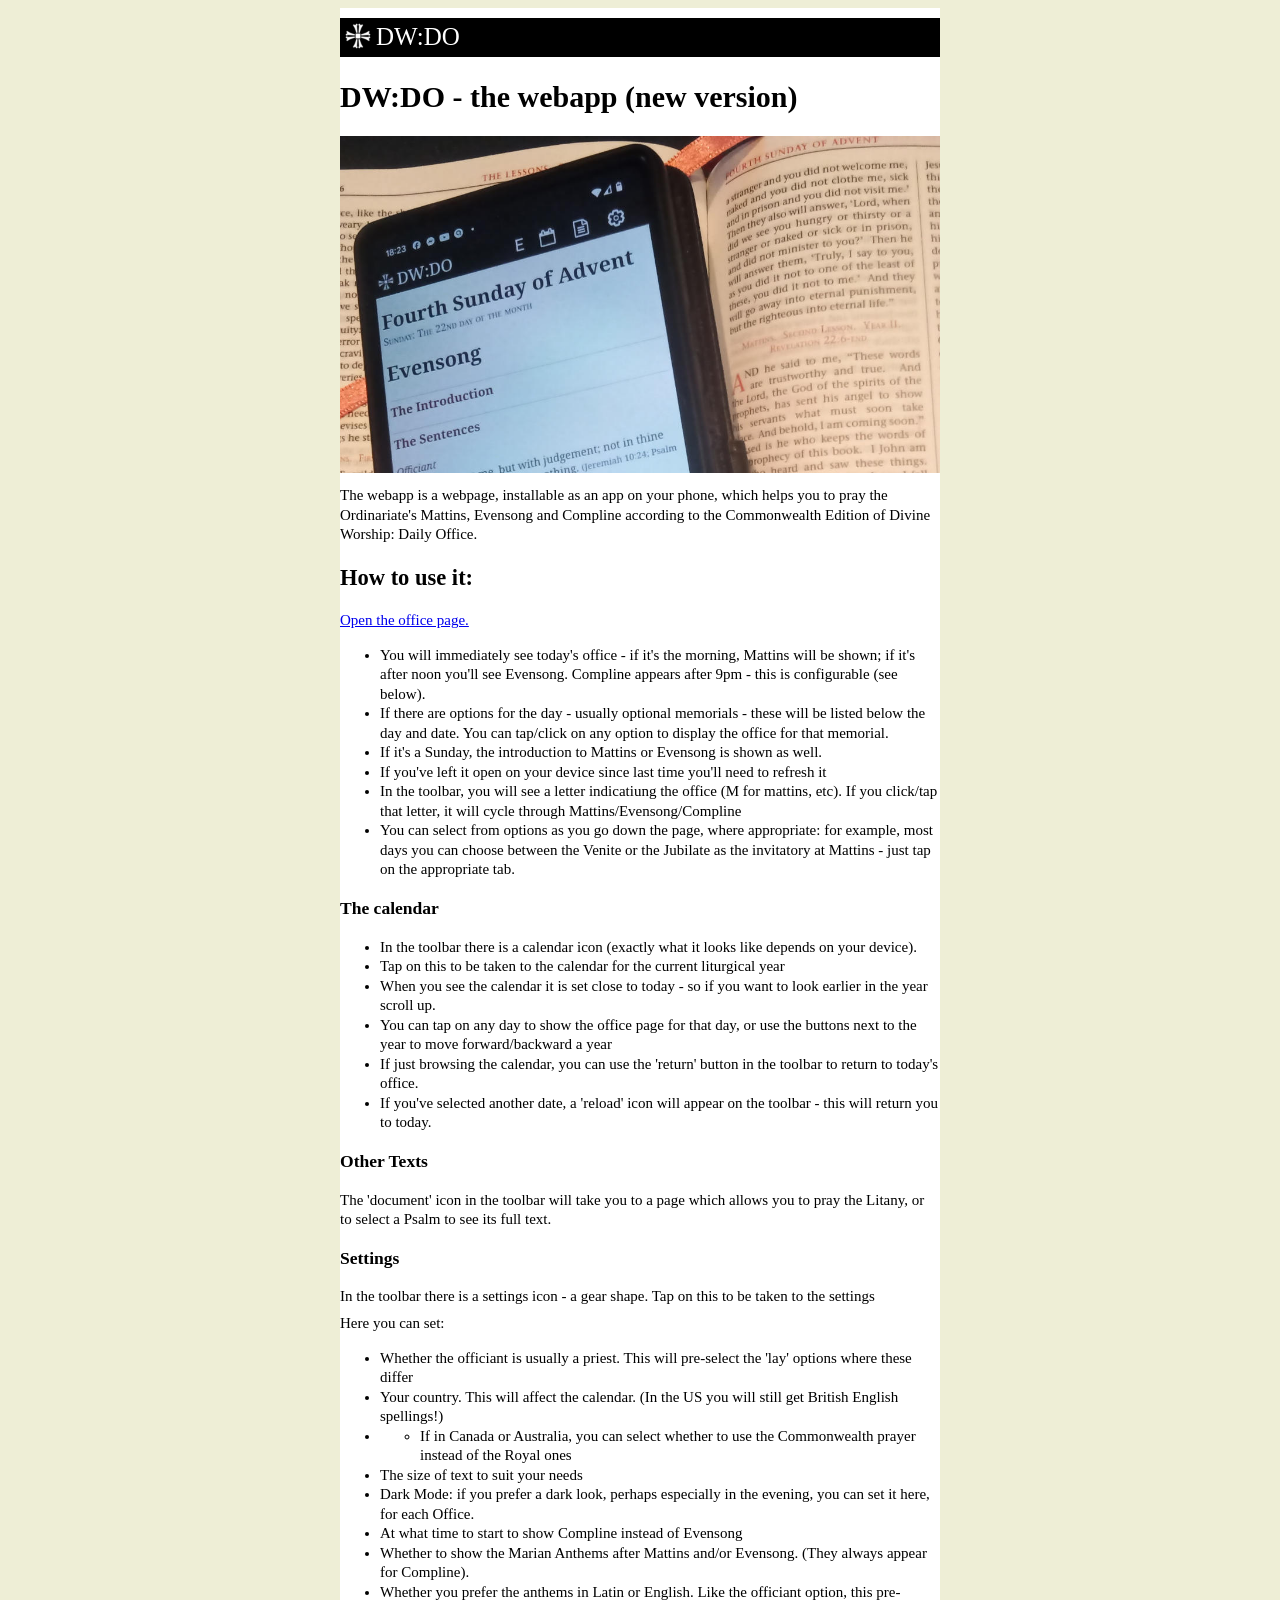
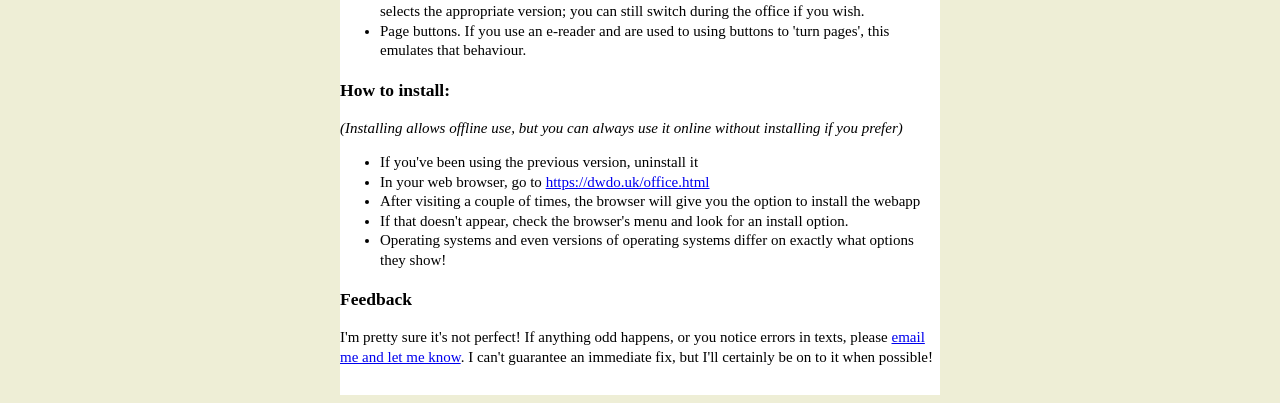
==== site/index.html @ e0500a2c "Local edition of DW:DO with embedded RSVCE lessons Self-contained private copy of the DW:DO Daily Of" ====
<!DOCTYPE html>
<html>

<head>
    <meta charset="utf-8">
    <meta name="viewport" content="width=device-width, initial-scale=1.0">
    <title>DW:DO - Information</title>
    <link rel="stylesheet" type="text/css" href="css/styles-index.css" />
    <link rel="shortcut icon" type="image/jpg" href="icon/favicon-48x48.png" />
    <link rel="apple-touch-icon" href="icon/favicon-192x192.png">
</head>

<body>
    <div id="container">
        <nav class='main-nav'>
            <div id="navhead"><img width='32' height='32' src='icon/favicon-48x48.png' class='navhead'>
                <p class='navheader'>DW:DO</p>
            </div>
        </nav>
        <h1>DW:DO - the webapp (new version)</h1>
        <img src="DWDO-headerimage.jpg">


        <p>The webapp is a webpage, installable as an app on your phone, which helps you to pray the Ordinariate's Mattins, Evensong and Compline according to the Commonwealth Edition of Divine Worship: Daily Office.</p>
                        
        <h2>How to use it:</h2>
        
        <p><a href="office.html">Open the office page.</a></p> 
        <ul>
            <li>You will immediately see today's office - if it's the morning, Mattins will be shown; if it's after noon you'll see Evensong.  Compline appears after 9pm - this is configurable (see below).</li>
            <li>If there are options for the day - usually optional memorials - these will be listed below the day and date.  You can tap/click on any option to display the office for that memorial. </li>
            <li>If it's a Sunday, the introduction to Mattins or Evensong is shown as well. </li>
            <li>If you've left it open on your device since last time you'll need to refresh it</li>
            <li>In the toolbar, you will see a letter indicatiung the office (M for mattins, etc).  If you click/tap that letter, it will cycle through Mattins/Evensong/Compline</li>
            <li>You can select from options as you go down the page, where appropriate: for example, most days you can choose between the Venite or the Jubilate as the invitatory at Mattins - just tap on the appropriate tab.</li>
        </ul>
       
        <h3>The calendar</h3>
        <ul>
            <li>In the toolbar there is a calendar icon (exactly what it looks like depends on your device). </li>
            <li>Tap on this to be taken to the calendar for the current liturgical year</li>
            <li>When you see the calendar it is set close to today - so if you want to look earlier in the year scroll up.</li>
            <li>You can tap on any day to show the office page for that day, or use the buttons next to the year to move forward/backward a year</li>
            <li>If just browsing the calendar, you can use the 'return' button in the toolbar to return to today's office. </li>
            <li>If you've selected another date, a 'reload' icon will appear on the toolbar - this will return you to today. </li>
        </ul>

        <h3>Other Texts</h3>
        <p>The 'document' icon in the toolbar will take you to a page which allows you to pray the Litany, or to select a Psalm to see its full text.</p>

        <h3>Settings</h3>
        <p> In the toolbar there is a settings icon - a gear shape. Tap on this to be taken to the settings</p>
        <p>Here you can set:</p>
        <ul>
            <li>Whether the officiant is usually a priest.  This will pre-select the 'lay' options where these differ</li>
            <li>Your country. This will affect the calendar.  (In the US you will still get British English spellings!)</li>
            <li><ul><li>If in Canada or Australia, you can select whether to use the Commonwealth prayer instead of the Royal ones</li></ul></li>
            <li>The size of text to suit your needs</li>
            <li>Dark Mode: if you prefer a dark look, perhaps especially in the evening, you can set it here, for each Office.</li>
            <li>At what time to start to show Compline instead of Evensong</li>
            <li>Whether to show the Marian Anthems after Mattins and/or Evensong.  (They always appear for Compline).</li>
            <li>Whether you prefer the anthems in Latin or English.  Like the officiant option, this pre-selects the appropriate version; you can still switch during the office if you wish.</li>
            <li>Page buttons.  If you use an e-reader and are used to using buttons to 'turn pages', this emulates that behaviour.</li>
        </ul>

        <h3>How to install:</h3>
        <p><i>(Installing allows offline use, but you can always use it online without installing if you prefer)</i></p>
        <ul>
            <li>If you've been using the previous version, uninstall it</li>
            <li>In your web browser, go to <a href='https://dwdo.uk/office.html'>https://dwdo.uk/office.html</a></li>
            <li>After visiting a couple of times, the browser will give you the option to install the webapp</li>
            <li>If that doesn't appear, check the browser's menu and look for an install option.</li>
            <li>Operating systems and even versions of operating systems differ on exactly what options they show!</li>
        </ul>

        <h3>Feedback</h3>
        <p>I'm pretty sure it's not perfect! If anything odd happens, or you notice errors in texts, please
            <a href="mailto:davidaldred@gmail.com?subject=DWDO App"> email me and let me know</a>. I can't guarantee
            an immediate fix, but I'll certainly be on to it when possible!
        </p>
    </div>
</body>

</html>
---- site/css/styles-index.css ----
body {
  font-size: 15px;
  line-height: 1.3;
  /*font-family: Arial, Helvetica, sans-serif;*/
  font-family: Georgia, 'Times New Roman', Times, serif;

}

@media only screen and (min-width: 600px) {
  body {
    background-color: rgb(238, 238, 214);
  }

  div#container {
    /*limit to 600px wide and centre in viewport on screens > 600px effective*/
    width: 600px;
    margin: auto;
    background-color: white;
    padding-top: 10px;
    padding-bottom: 20px;
  }
}

nav.main-nav {
  background: black;
  display: flex;
  justify-content: space-between;
  color: white;
}

img.navhead {
  float: left;
  margin: 2px;
}

p.navheader {
  float: left;
  font-size: 25px;
  /*margin-left: 10px;*/
  margin-top: 3px;
  margin-bottom: 3px;
}

p {
  margin-block-end: 0.5em;
  margin-block-start: 0.5em;
  margin-right: 4px;
}

img{
  max-width: 100%;
}
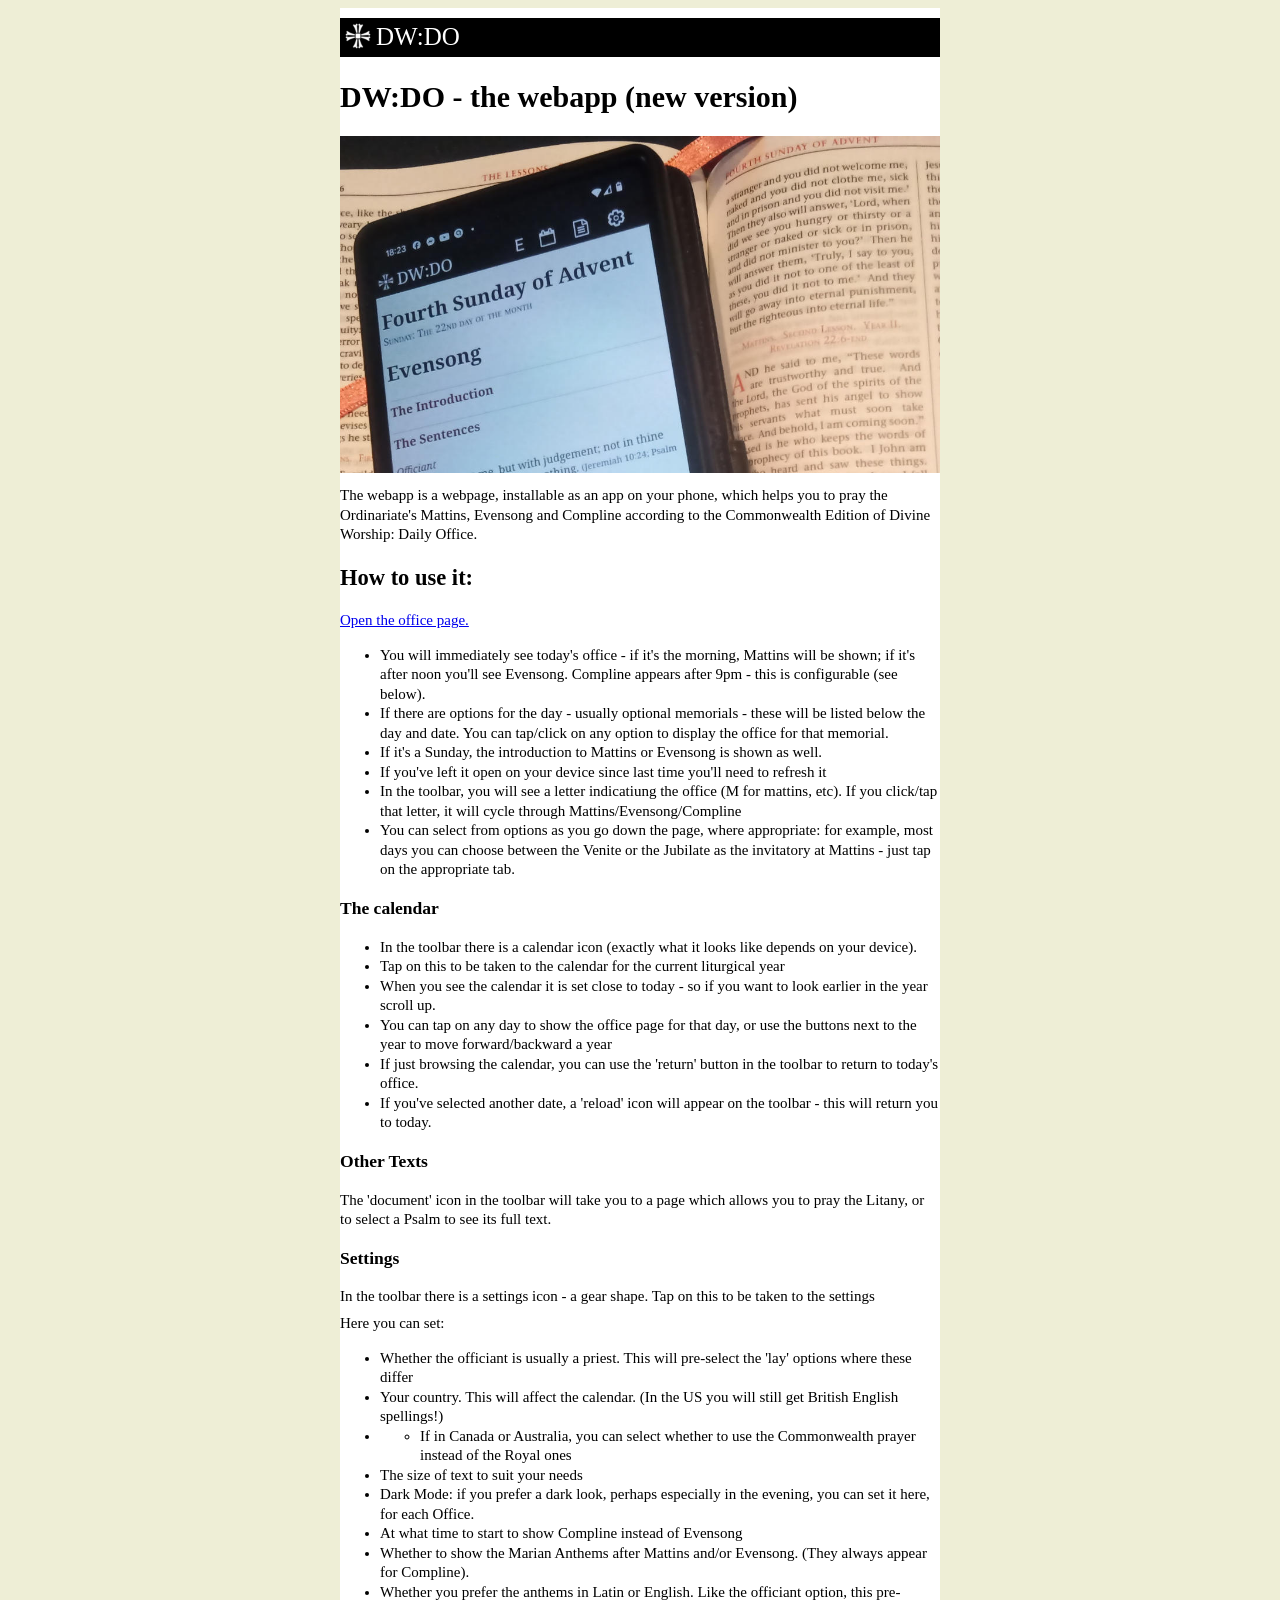
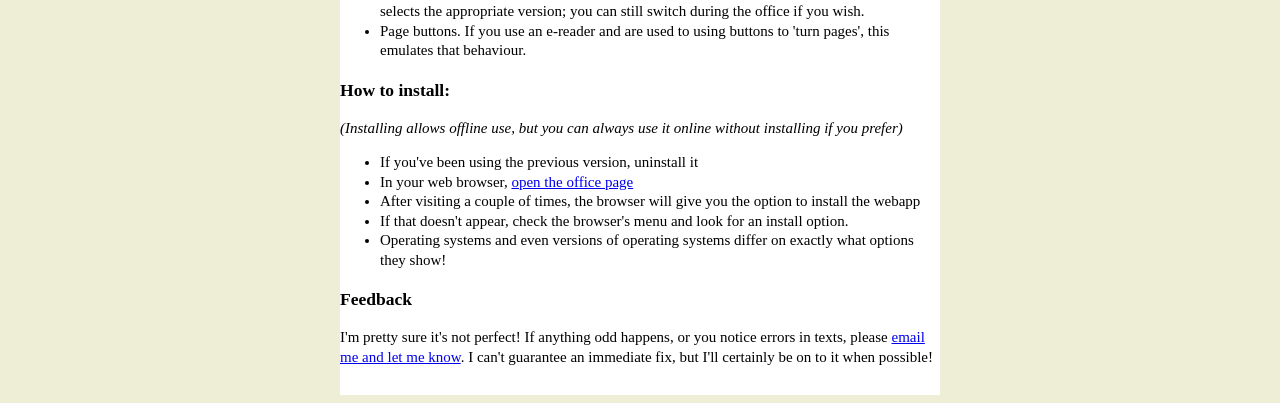
==== commit 6bc37629: "Remove dwdo.uk reference; link front page to local office page Co-Authored-By: Claude Opus 4.8 <nore" ====
--- a/site/index.html
+++ b/site/index.html
@@ -67,7 +67,7 @@
         <p><i>(Installing allows offline use, but you can always use it online without installing if you prefer)</i></p>
         <ul>
             <li>If you've been using the previous version, uninstall it</li>
-            <li>In your web browser, go to <a href='https://dwdo.uk/office.html'>https://dwdo.uk/office.html</a></li>
+            <li>In your web browser, <a href='office.html'>open the office page</a></li>
             <li>After visiting a couple of times, the browser will give you the option to install the webapp</li>
             <li>If that doesn't appear, check the browser's menu and look for an install option.</li>
             <li>Operating systems and even versions of operating systems differ on exactly what options they show!</li>
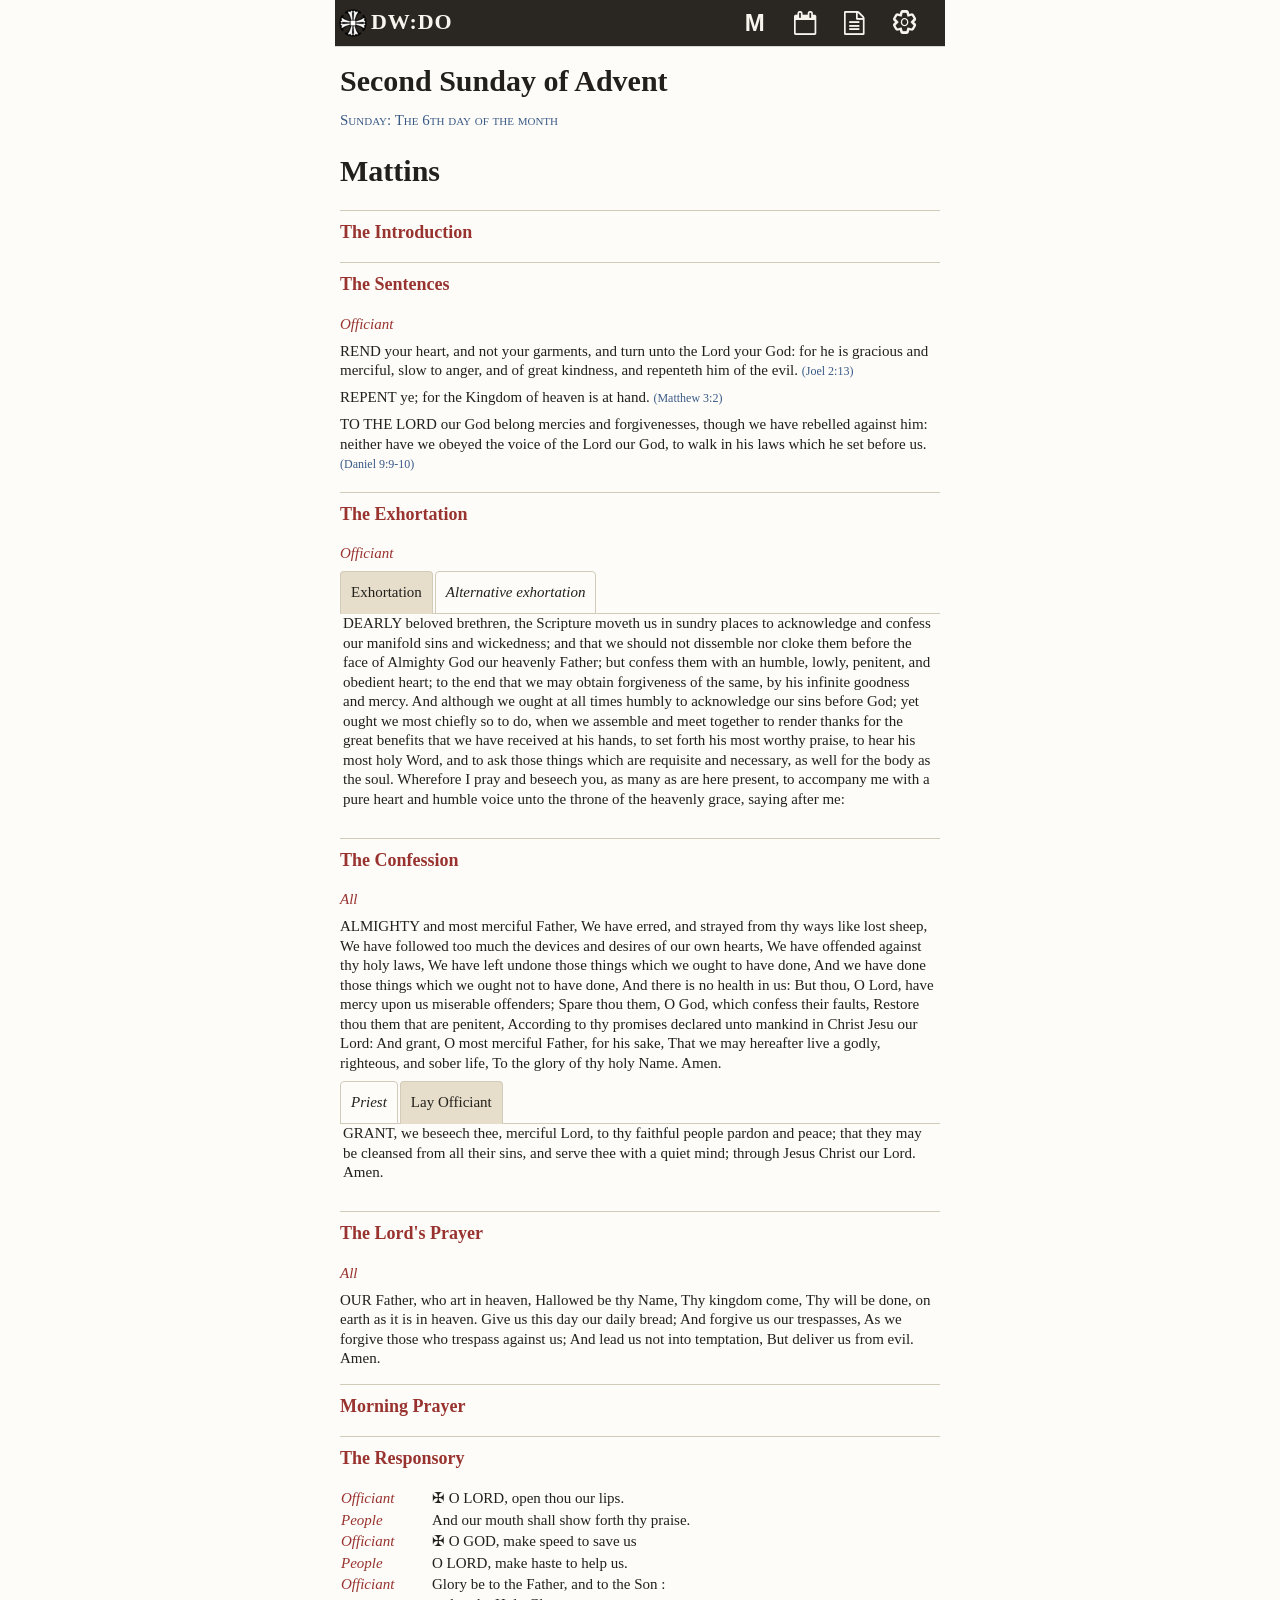
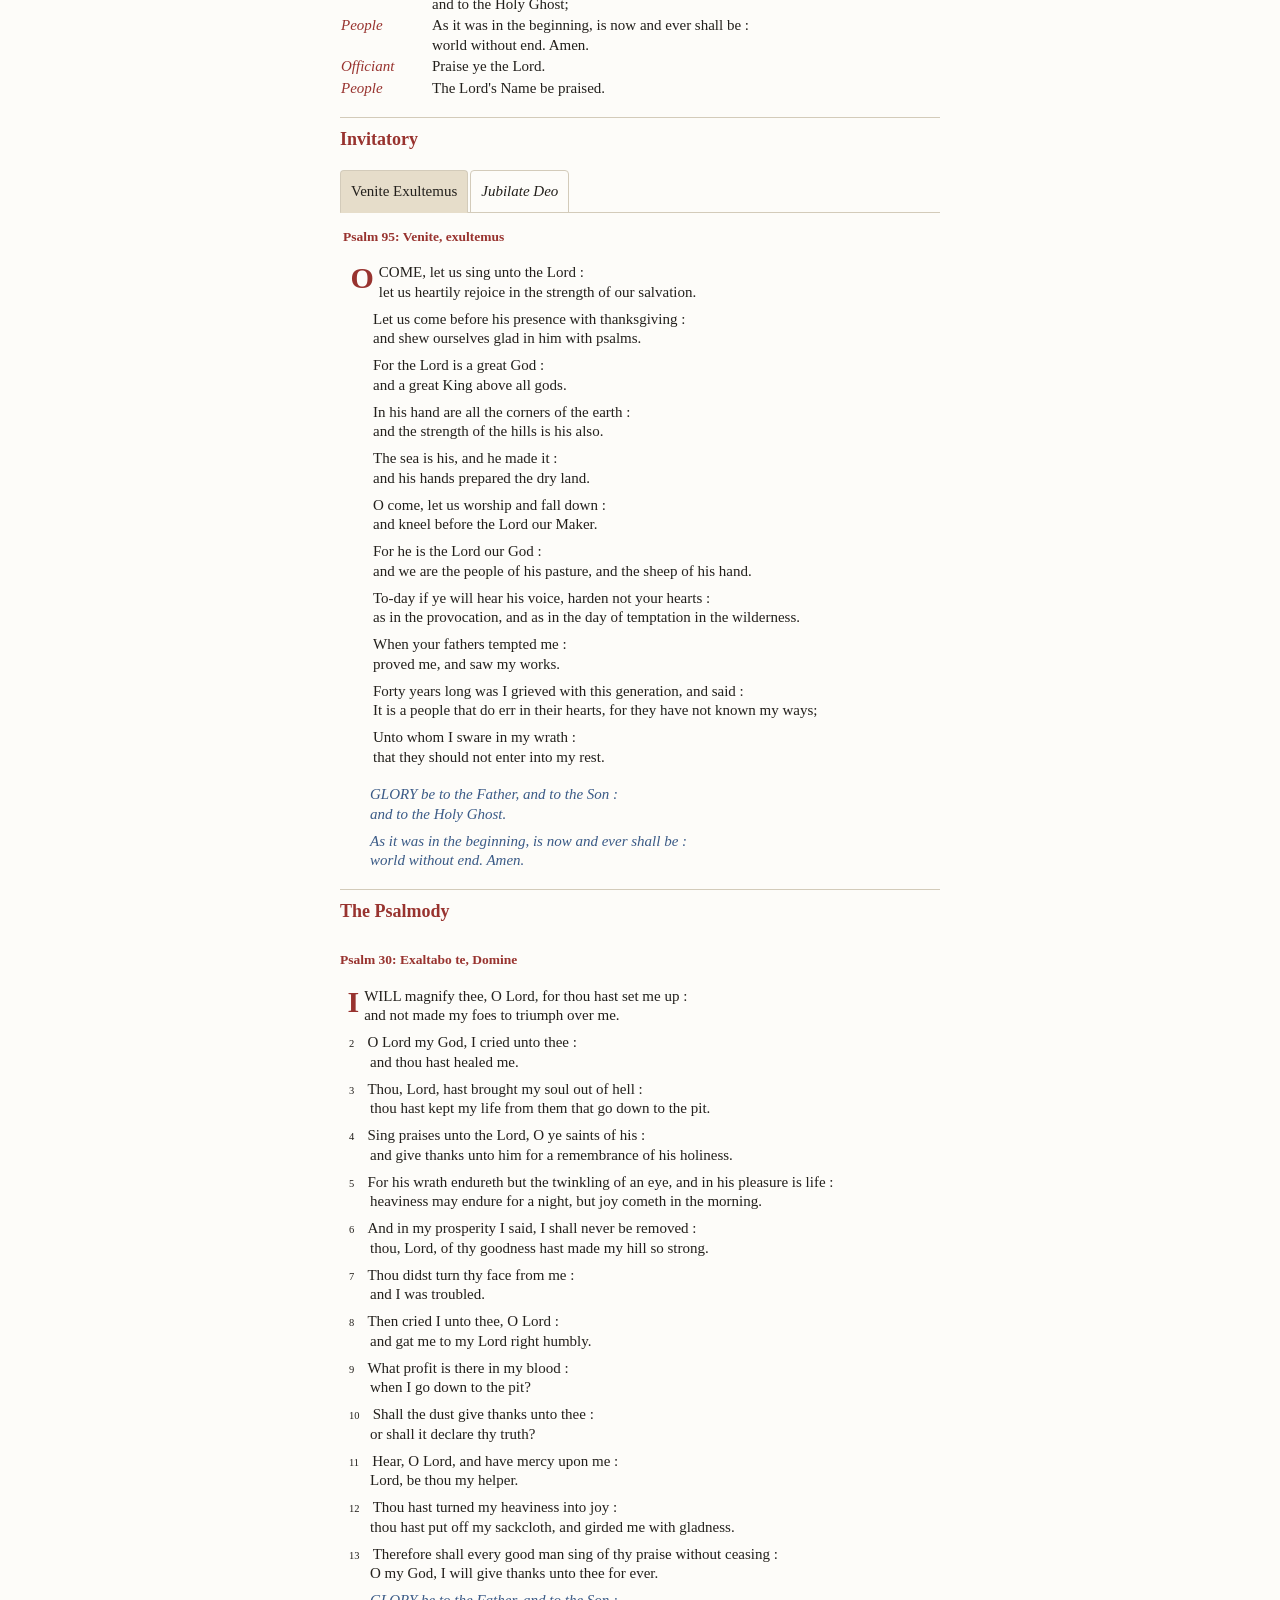
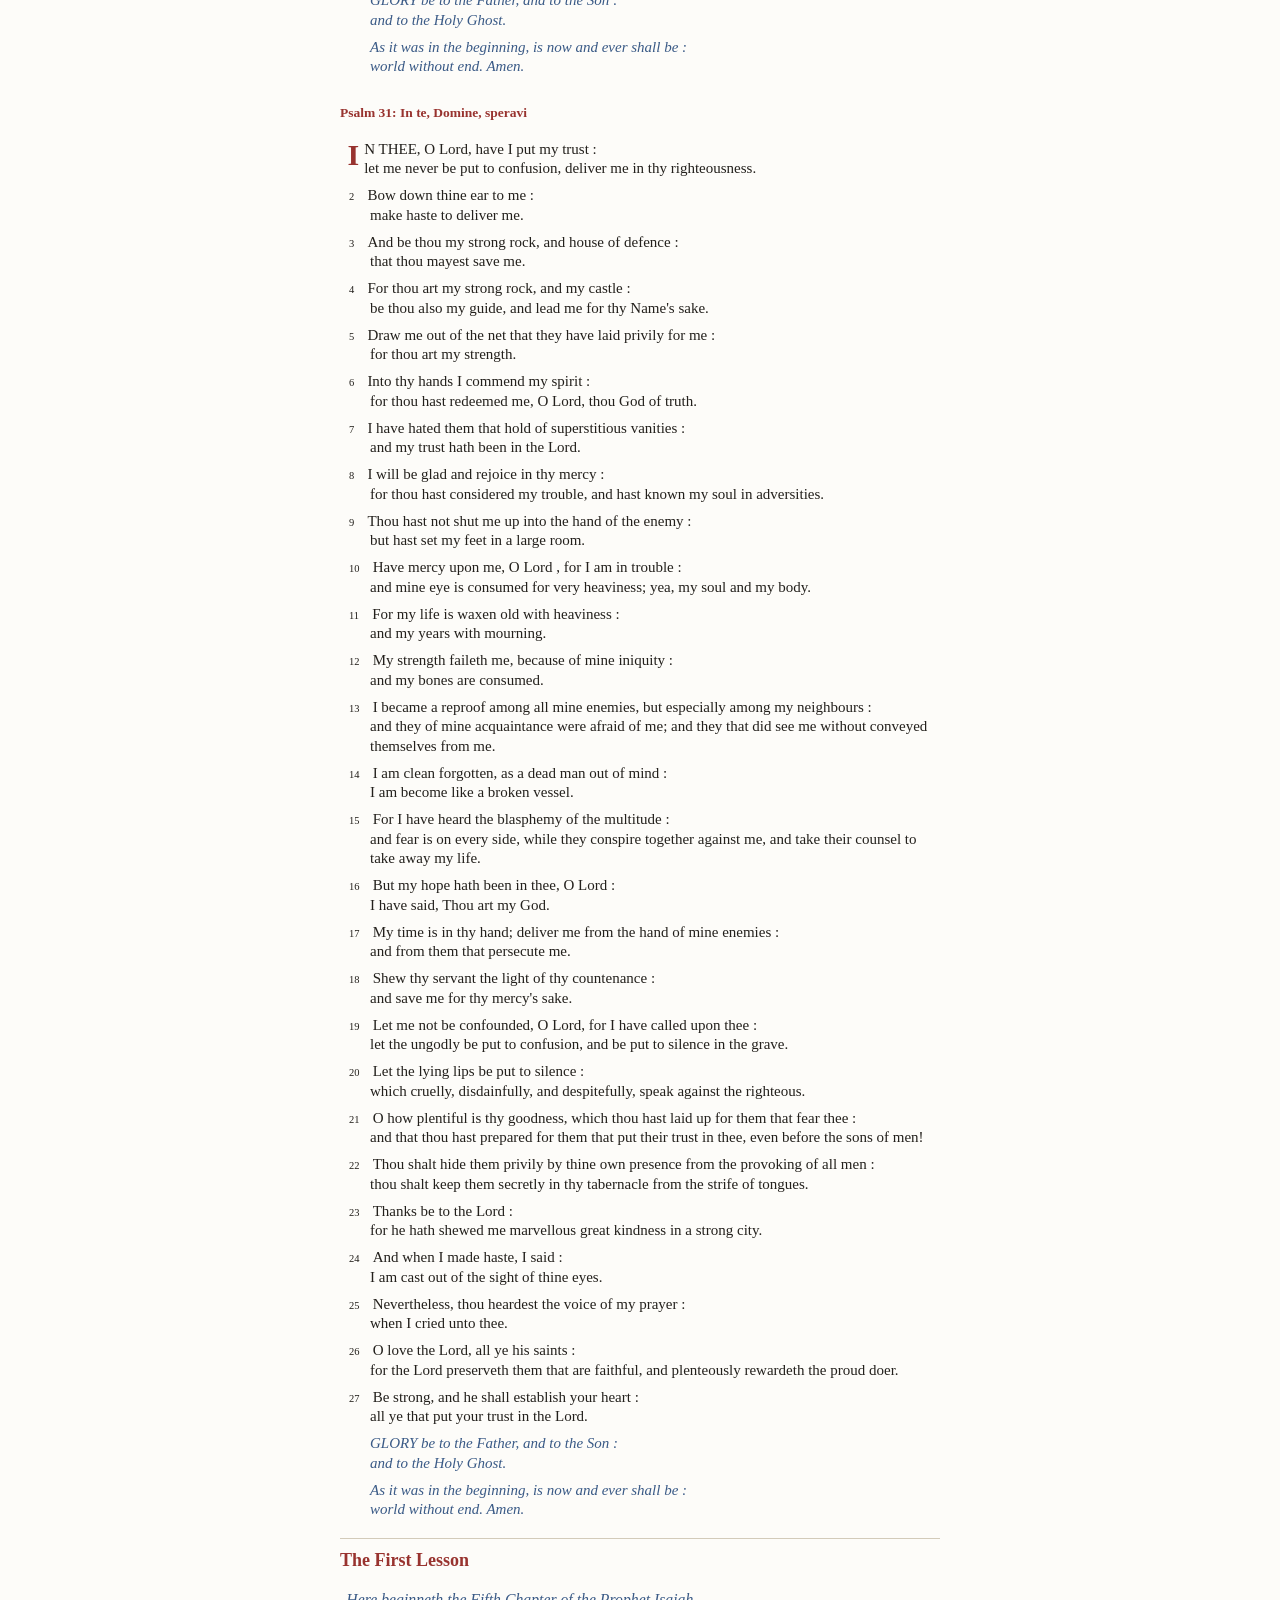
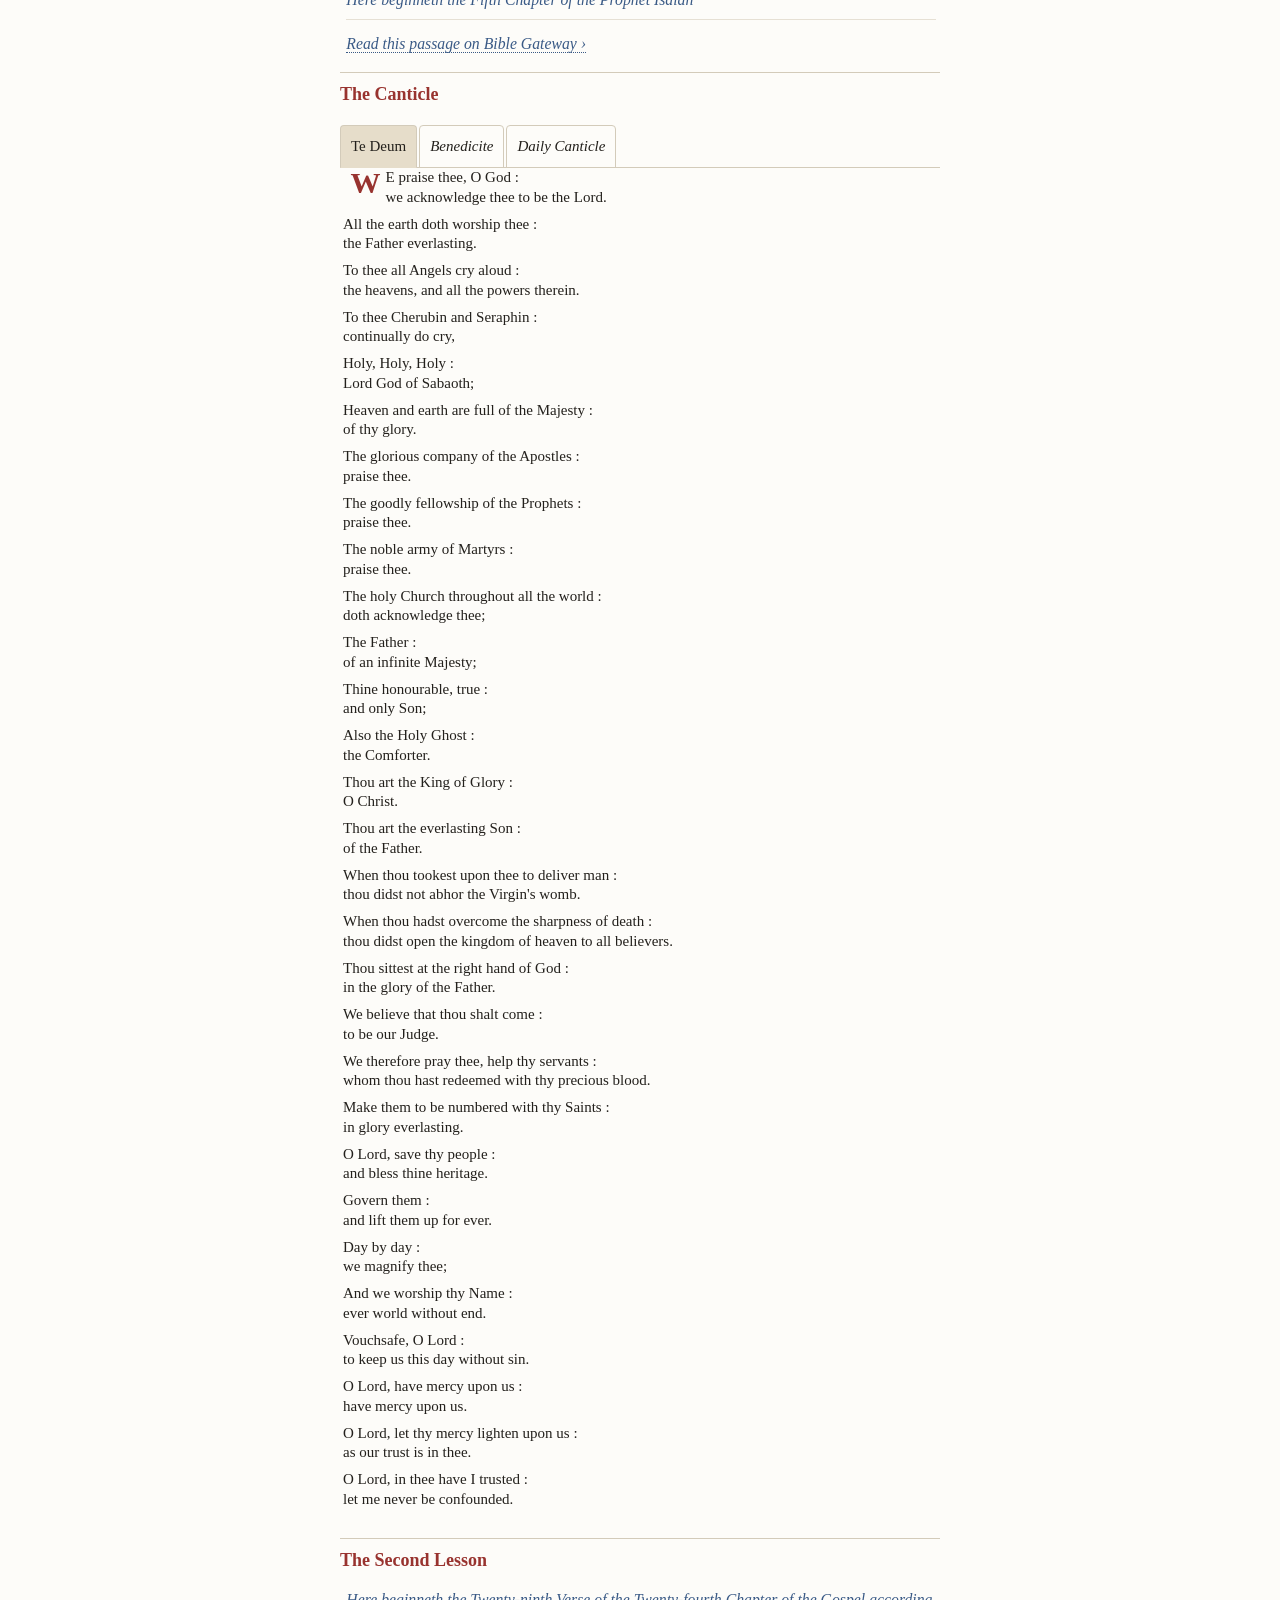
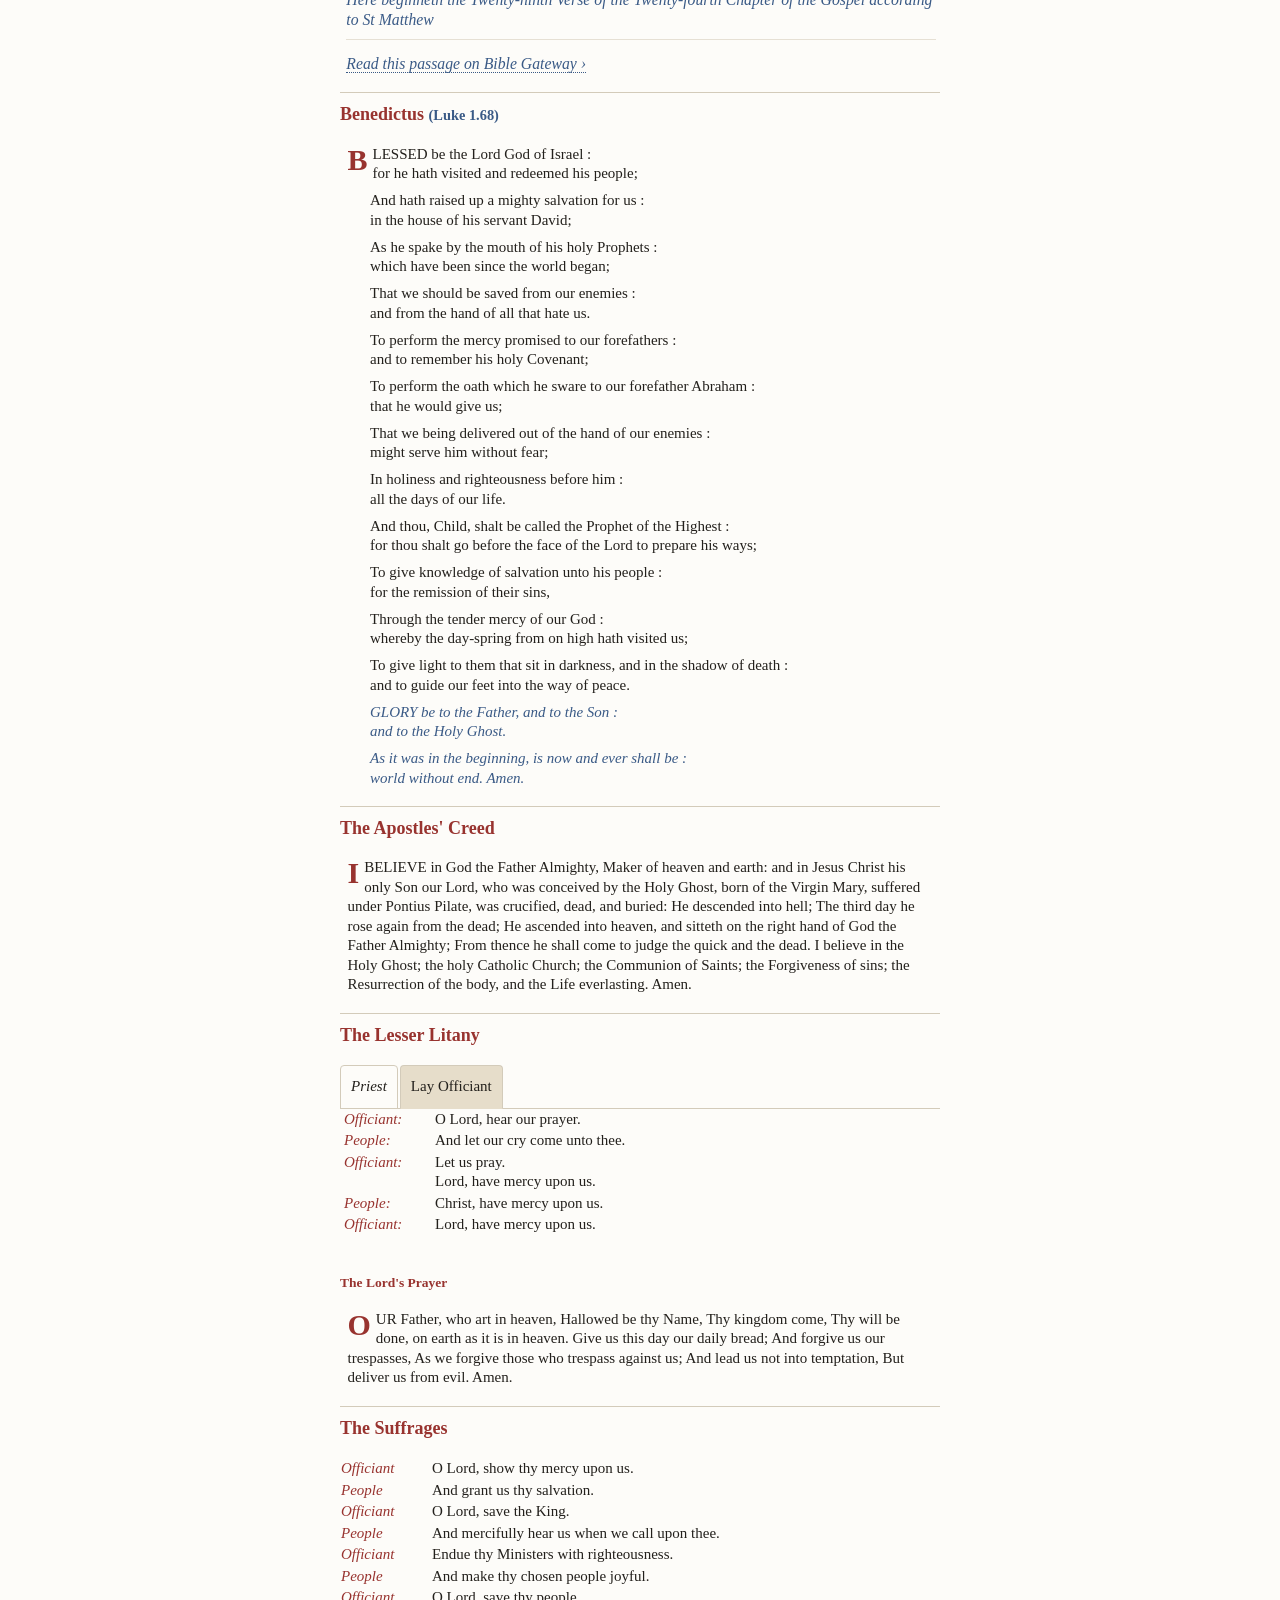
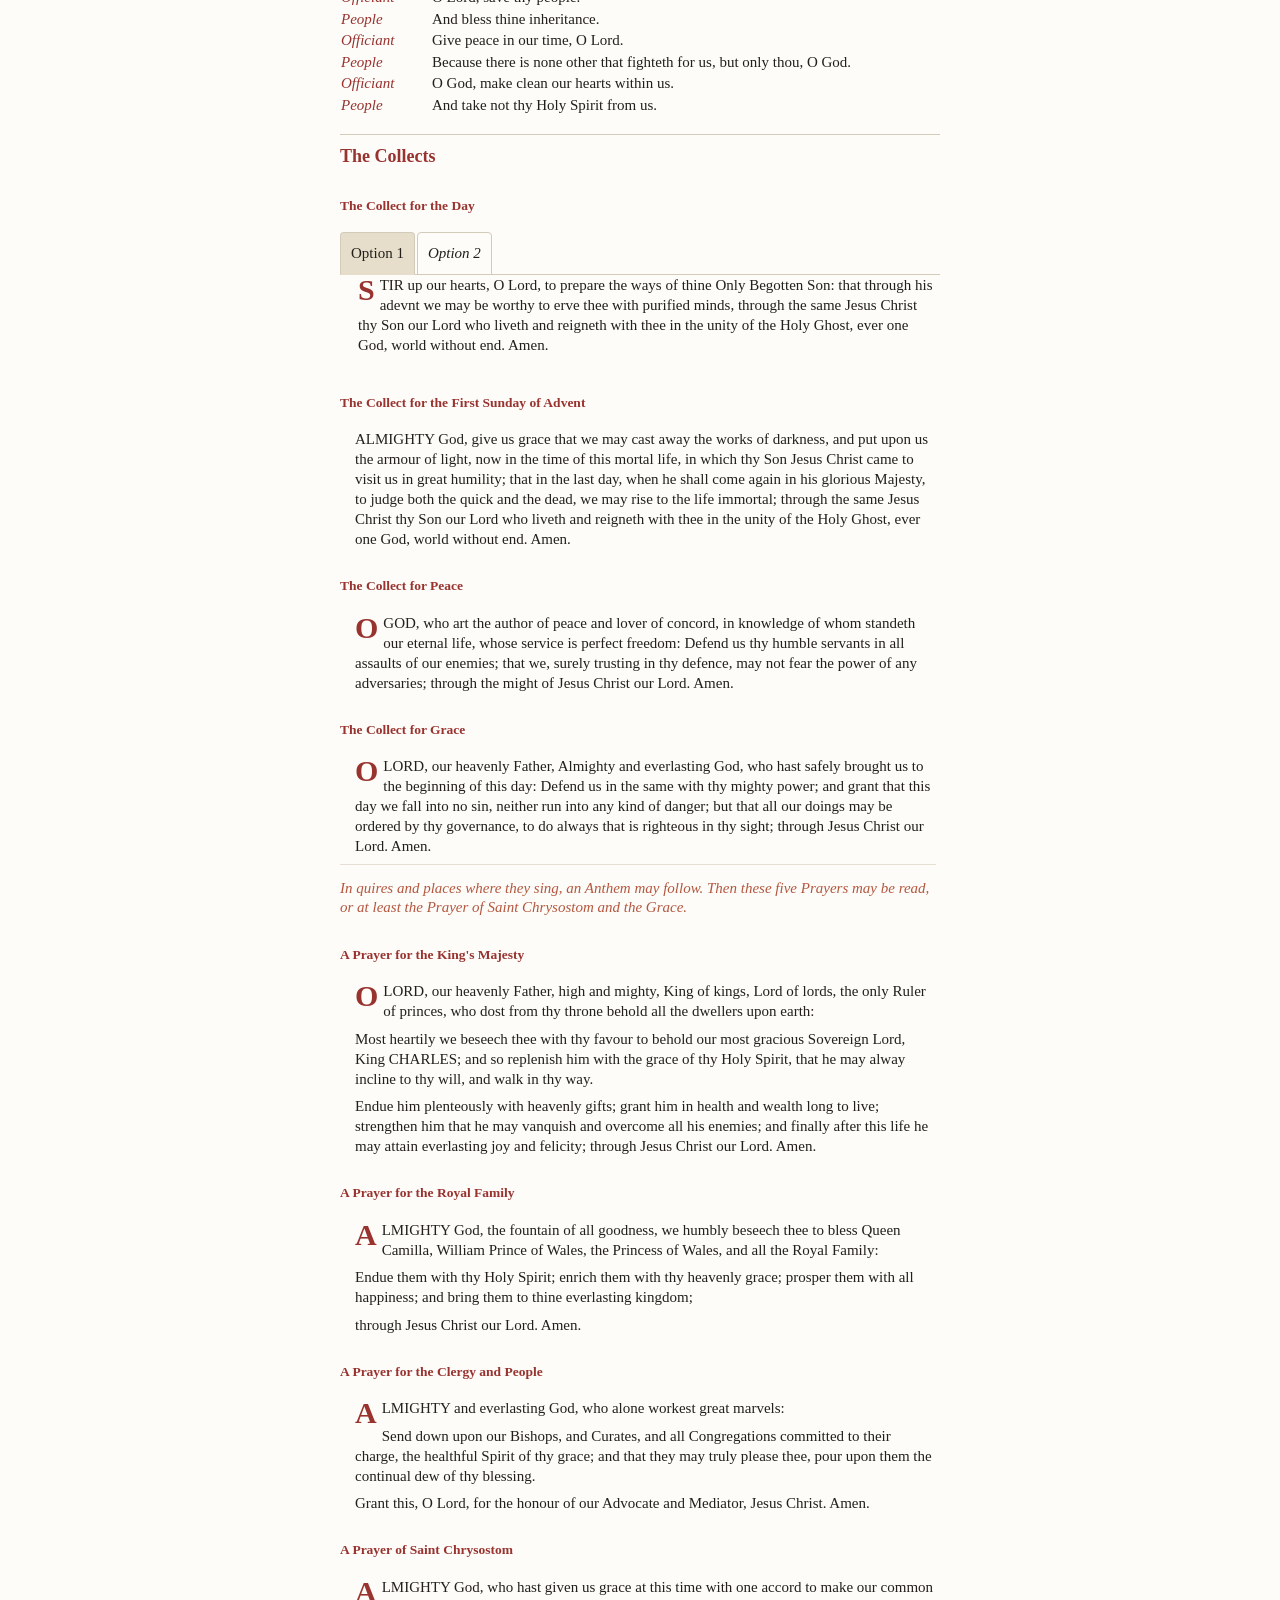
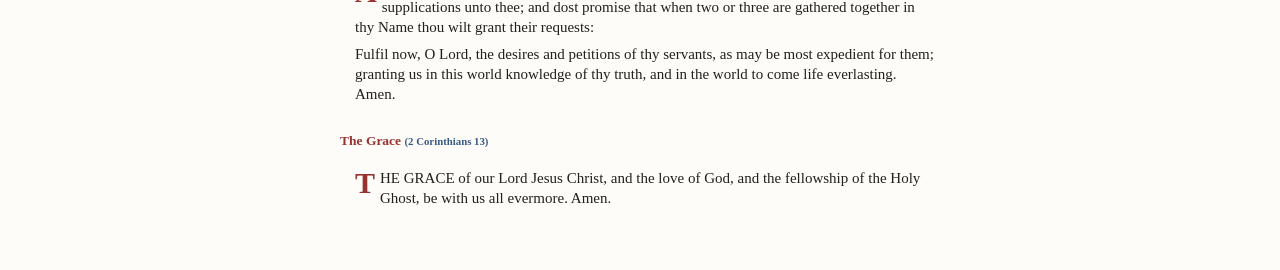
==== commit 1b0338e1: "Remove front page; redirect site root straight to the office Replace the informational index.html wi" ====
--- a/site/index.html
+++ b/site/index.html
@@ -1,84 +1,13 @@
-<!DOCTYPE html>
-<html>
-
-<head>
-    <meta charset="utf-8">
-    <meta name="viewport" content="width=device-width, initial-scale=1.0">
-    <title>DW:DO - Information</title>
-    <link rel="stylesheet" type="text/css" href="css/styles-index.css" />
-    <link rel="shortcut icon" type="image/jpg" href="icon/favicon-48x48.png" />
-    <link rel="apple-touch-icon" href="icon/favicon-192x192.png">
-</head>
-
-<body>
-    <div id="container">
-        <nav class='main-nav'>
-            <div id="navhead"><img width='32' height='32' src='icon/favicon-48x48.png' class='navhead'>
-                <p class='navheader'>DW:DO</p>
-            </div>
-        </nav>
-        <h1>DW:DO - the webapp (new version)</h1>
-        <img src="DWDO-headerimage.jpg">
-
-
-        <p>The webapp is a webpage, installable as an app on your phone, which helps you to pray the Ordinariate's Mattins, Evensong and Compline according to the Commonwealth Edition of Divine Worship: Daily Office.</p>
-                        
-        <h2>How to use it:</h2>
-        
-        <p><a href="office.html">Open the office page.</a></p> 
-        <ul>
-            <li>You will immediately see today's office - if it's the morning, Mattins will be shown; if it's after noon you'll see Evensong.  Compline appears after 9pm - this is configurable (see below).</li>
-            <li>If there are options for the day - usually optional memorials - these will be listed below the day and date.  You can tap/click on any option to display the office for that memorial. </li>
-            <li>If it's a Sunday, the introduction to Mattins or Evensong is shown as well. </li>
-            <li>If you've left it open on your device since last time you'll need to refresh it</li>
-            <li>In the toolbar, you will see a letter indicatiung the office (M for mattins, etc).  If you click/tap that letter, it will cycle through Mattins/Evensong/Compline</li>
-            <li>You can select from options as you go down the page, where appropriate: for example, most days you can choose between the Venite or the Jubilate as the invitatory at Mattins - just tap on the appropriate tab.</li>
-        </ul>
-       
-        <h3>The calendar</h3>
-        <ul>
-            <li>In the toolbar there is a calendar icon (exactly what it looks like depends on your device). </li>
-            <li>Tap on this to be taken to the calendar for the current liturgical year</li>
-            <li>When you see the calendar it is set close to today - so if you want to look earlier in the year scroll up.</li>
-            <li>You can tap on any day to show the office page for that day, or use the buttons next to the year to move forward/backward a year</li>
-            <li>If just browsing the calendar, you can use the 'return' button in the toolbar to return to today's office. </li>
-            <li>If you've selected another date, a 'reload' icon will appear on the toolbar - this will return you to today. </li>
-        </ul>
-
-        <h3>Other Texts</h3>
-        <p>The 'document' icon in the toolbar will take you to a page which allows you to pray the Litany, or to select a Psalm to see its full text.</p>
-
-        <h3>Settings</h3>
-        <p> In the toolbar there is a settings icon - a gear shape. Tap on this to be taken to the settings</p>
-        <p>Here you can set:</p>
-        <ul>
-            <li>Whether the officiant is usually a priest.  This will pre-select the 'lay' options where these differ</li>
-            <li>Your country. This will affect the calendar.  (In the US you will still get British English spellings!)</li>
-            <li><ul><li>If in Canada or Australia, you can select whether to use the Commonwealth prayer instead of the Royal ones</li></ul></li>
-            <li>The size of text to suit your needs</li>
-            <li>Dark Mode: if you prefer a dark look, perhaps especially in the evening, you can set it here, for each Office.</li>
-            <li>At what time to start to show Compline instead of Evensong</li>
-            <li>Whether to show the Marian Anthems after Mattins and/or Evensong.  (They always appear for Compline).</li>
-            <li>Whether you prefer the anthems in Latin or English.  Like the officiant option, this pre-selects the appropriate version; you can still switch during the office if you wish.</li>
-            <li>Page buttons.  If you use an e-reader and are used to using buttons to 'turn pages', this emulates that behaviour.</li>
-        </ul>
-
-        <h3>How to install:</h3>
-        <p><i>(Installing allows offline use, but you can always use it online without installing if you prefer)</i></p>
-        <ul>
-            <li>If you've been using the previous version, uninstall it</li>
-            <li>In your web browser, <a href='office.html'>open the office page</a></li>
-            <li>After visiting a couple of times, the browser will give you the option to install the webapp</li>
-            <li>If that doesn't appear, check the browser's menu and look for an install option.</li>
-            <li>Operating systems and even versions of operating systems differ on exactly what options they show!</li>
-        </ul>
-
-        <h3>Feedback</h3>
-        <p>I'm pretty sure it's not perfect! If anything odd happens, or you notice errors in texts, please
-            <a href="mailto:davidaldred@gmail.com?subject=DWDO App"> email me and let me know</a>. I can't guarantee
-            an immediate fix, but I'll certainly be on to it when possible!
-        </p>
-    </div>
-</body>
-
-</html>+<!DOCTYPE html>
+<html lang="en">
+<head>
+    <meta charset="utf-8">
+    <meta http-equiv="refresh" content="0; url=office.html">
+    <link rel="canonical" href="office.html">
+    <title>DW:DO</title>
+    <script>location.replace("office.html");</script>
+</head>
+<body>
+    <p><a href="office.html">Continue to the Office</a></p>
+</body>
+</html>
